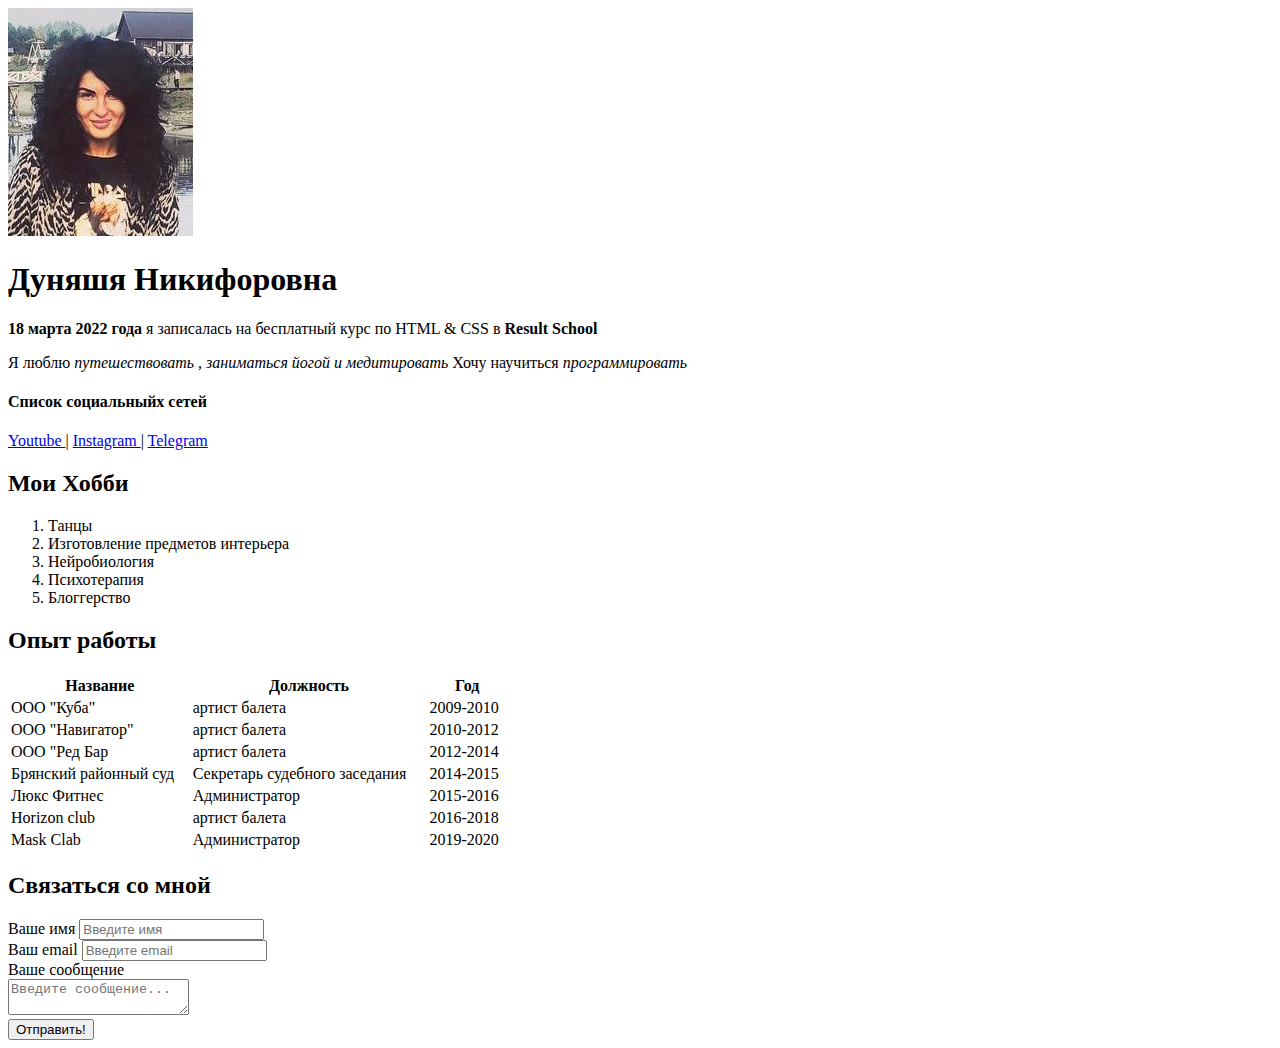
==== index.html @ d711b63f "init" ====
<!DOCTYPE html>
<html lang="en">
  <head>
    <meta charset="UTF-8" />
    <meta http-equiv="X-UA-Compatible" content="IE=edge" />
    <meta name="viewport" content="width=device-width, initial-scale=1.0" />
    <meta name="keywords" content="html, css, resume" />
    <meta name="description" content="Это мой первый сайт" />
    <title>Резюме</title>
  </head>
  <body>
    <img src="lkj.jpg" alt="homework" />

    <h1>Дуняшя Никифоровна</h1>

    <p>
      <strong>18 марта 2022 года</strong> я записалась на бесплатный курс по
      HTML & CSS в <strong> Result School</strong>
    </p>
    <p>
      Я люблю <em>путешествовать , заниматься йогой и медитировать</em> Хочу
      научиться <em> программировать</em>
    </p>

    <h4>Список социальныйх сетей</h4>

    <a
      href="https://www.youtube.com/channel/UC4X-FlMRabBImVGxdIAcnlQ"
      target="_blank"
    >
      Youtube
    </a>
    |
    <a
      href="https://www.instagram.com/invites/contact/?utm_source=ig_contact_invite&utm_medium=user_system_sheet"
      target="_blank"
    >
      Instagram
    </a>

    |
    <a href="https://t.me/Dunyasha_Nikiforovna" target="_blank"> Telegram </a>

    <h2>Мои Хобби</h2>

    <ol>
      <li>Танцы</li>
      <li>Изготовление предметов интерьера</li>
      <li>Нейробиология</li>
      <li>Психотерапия</li>
      <li>Блоггерство</li>
    </ol>

    <h2>Опыт работы</h2>
    <table width="500">
      <thead>
        <tr>
          <th>Название</th>
          <th>Должность</th>
          <th>Год</th>
        </tr>
      </thead>
      <tr>
        <td>ООО "Куба"</td>
        <td>артист балета</td>
        <td>2009-2010</td>
      </tr>

      <tr>
        <td>ООО "Навигатор"</td>
        <td>артист балета</td>
        <td>2010-2012</td>
      </tr>

      <tr>
        <td>ООО "Ред Бар</td>
        <td>артист балета</td>
        <td>2012-2014</td>
      </tr>

      <tr>
        <td>Брянский районный суд</td>
        <td>Секретарь судебного заседания</td>
        <td>2014-2015</td>
      </tr>

      <tr>
        <td>Люкс Фитнес</td>
        <td>Администратор</td>
        <td>2015-2016</td>
      </tr>
      <tr>
        <td>Horizon club</td>
        <td>артист балета</td>
        <td>2016-2018</td>
      </tr>

      <tr>
        <td>Mask Clab</td>
        <td>Администратор</td>
        <td>2019-2020</td>
      </tr>
    </table>

    <h2>Связаться со мной</h2>

    <form>
      <div>
        <label for="text2">Ваше имя</label>
        <input type="text" id="text2" placeholder="Введите имя" />
      </div>
      <div>
        <label for="email">Ваш email</label>
        <input type="email" id="email" placeholder="Введите email" />
      </div>

      <div>
        <label for="massage">Ваше сообщение </label>
        <br />
        <textarea id="massage" placeholder="Введите сообщение..."></textarea>
      </div>
      <div>
        <button type="submit">Отправить!</button>
      </div>
    </form>
  </body>
</html>
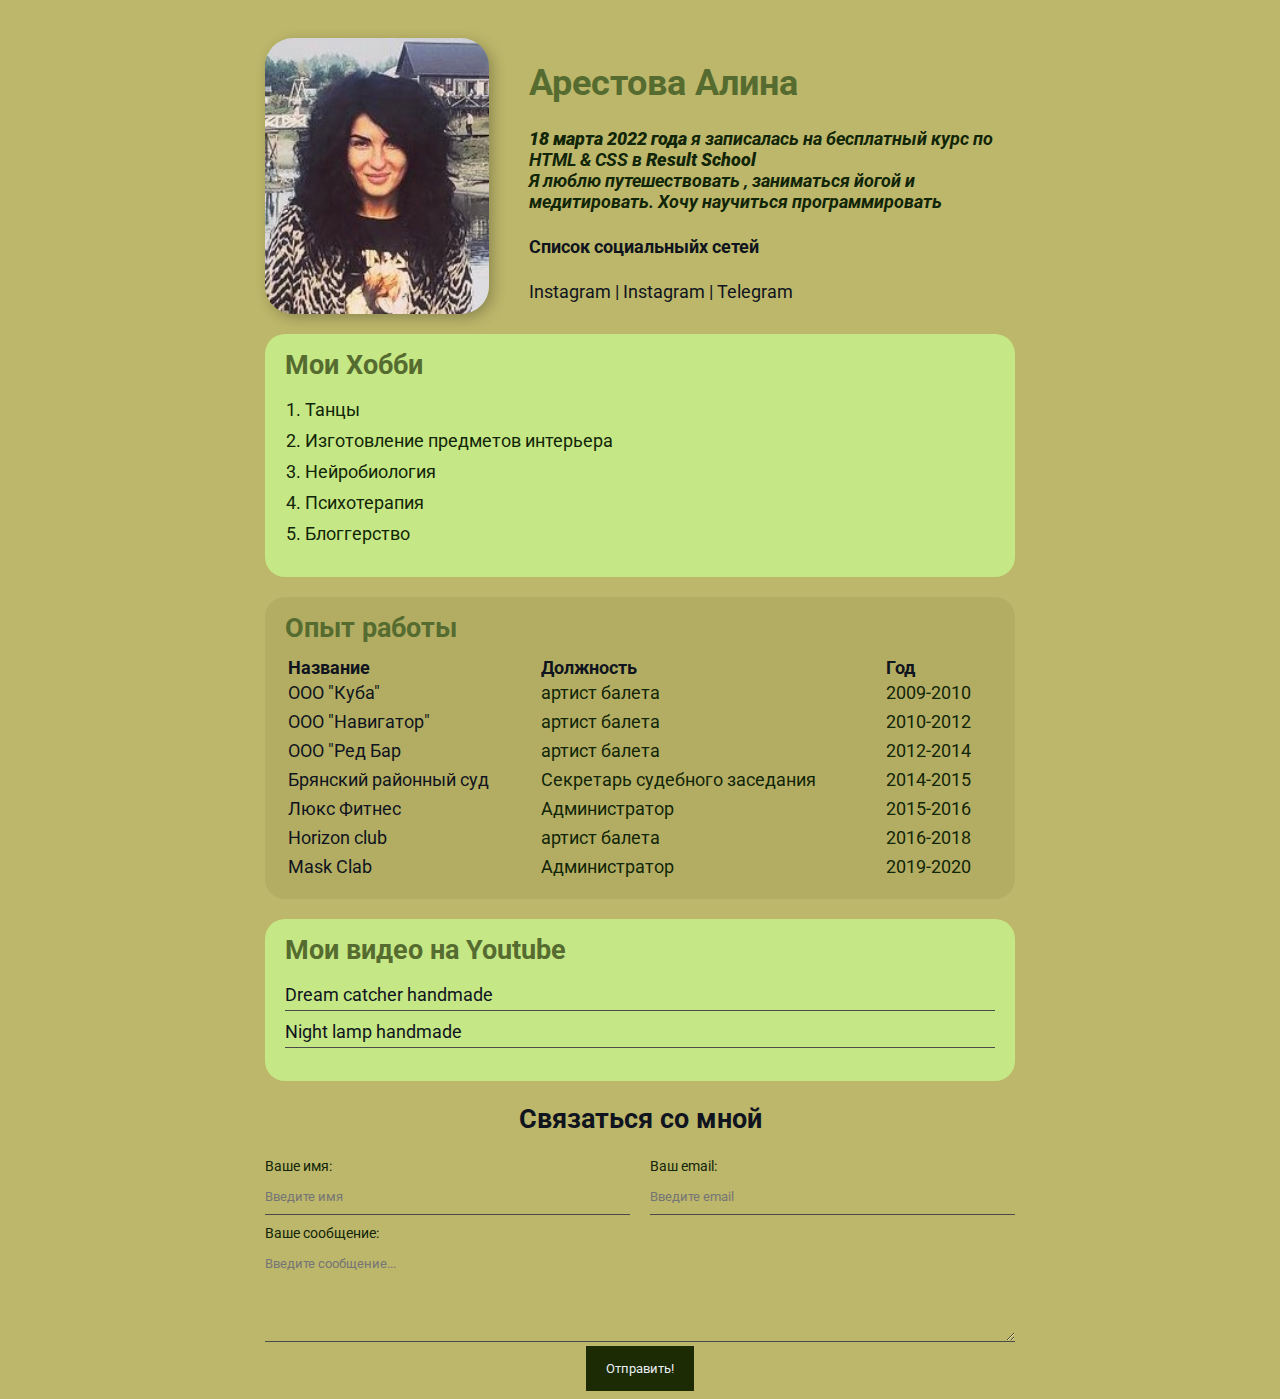
==== commit 9349d775: "Add styles" ====
--- a/index.html
+++ b/index.html
@@ -6,122 +6,156 @@
     <meta name="viewport" content="width=device-width, initial-scale=1.0" />
     <meta name="keywords" content="html, css, resume" />
     <meta name="description" content="Это мой первый сайт" />
+    <link rel="stylesheet" href="styles.css" />
+
     <title>Резюме</title>
   </head>
   <body>
-    <img src="lkj.jpg" alt="homework" />
+    <div class="container">
+      <div class="info">
+        <img src="lkj.jpg" alt="homework" class="avatar" />
 
-    <h1>Дуняшя Никифоровна</h1>
+        <div class="info-text">
+          <h1>Арестова Алина</h1>
 
-    <p>
-      <strong>18 марта 2022 года</strong> я записалась на бесплатный курс по
-      HTML & CSS в <strong> Result School</strong>
-    </p>
-    <p>
-      Я люблю <em>путешествовать , заниматься йогой и медитировать</em> Хочу
-      научиться <em> программировать</em>
-    </p>
+          <p>
+            <strong>18 марта 2022 года</strong> я записалась на бесплатный курс
+            по HTML & CSS в <strong> Result School</strong>
+          </p>
+          <p>
+            Я люблю
+            <em>путешествовать , заниматься йогой и медитировать</em>. Хочу
+            научиться <em> программировать</em>
+          </p>
 
-    <h4>Список социальныйх сетей</h4>
+          <h4>Список социальныйх сетей</h4>
+          <ul class="link-list"></ul>
+          <a
+            href="https://www.instagram.com/invites/contact/?i=q9o0fwrwm19m&utm_content=nei1q2v"
+            target="_blank"
+          >
+            Instagram
+          </a>
+          |
+          <a
+            href="https://www.instagram.com/invites/contact/?utm_source=ig_contact_invite&utm_medium=user_system_sheet"
+            target="_blank"
+          >
+            Instagram
+          </a>
 
-    <a
-      href="https://www.youtube.com/channel/UC4X-FlMRabBImVGxdIAcnlQ"
-      target="_blank"
-    >
-      Youtube
-    </a>
-    |
-    <a
-      href="https://www.instagram.com/invites/contact/?utm_source=ig_contact_invite&utm_medium=user_system_sheet"
-      target="_blank"
-    >
-      Instagram
-    </a>
-
-    |
-    <a href="https://t.me/Dunyasha_Nikiforovna" target="_blank"> Telegram </a>
-
-    <h2>Мои Хобби</h2>
-
-    <ol>
-      <li>Танцы</li>
-      <li>Изготовление предметов интерьера</li>
-      <li>Нейробиология</li>
-      <li>Психотерапия</li>
-      <li>Блоггерство</li>
-    </ol>
-
-    <h2>Опыт работы</h2>
-    <table width="500">
-      <thead>
-        <tr>
-          <th>Название</th>
-          <th>Должность</th>
-          <th>Год</th>
-        </tr>
-      </thead>
-      <tr>
-        <td>ООО "Куба"</td>
-        <td>артист балета</td>
-        <td>2009-2010</td>
-      </tr>
-
-      <tr>
-        <td>ООО "Навигатор"</td>
-        <td>артист балета</td>
-        <td>2010-2012</td>
-      </tr>
-
-      <tr>
-        <td>ООО "Ред Бар</td>
-        <td>артист балета</td>
-        <td>2012-2014</td>
-      </tr>
-
-      <tr>
-        <td>Брянский районный суд</td>
-        <td>Секретарь судебного заседания</td>
-        <td>2014-2015</td>
-      </tr>
-
-      <tr>
-        <td>Люкс Фитнес</td>
-        <td>Администратор</td>
-        <td>2015-2016</td>
-      </tr>
-      <tr>
-        <td>Horizon club</td>
-        <td>артист балета</td>
-        <td>2016-2018</td>
-      </tr>
-
-      <tr>
-        <td>Mask Clab</td>
-        <td>Администратор</td>
-        <td>2019-2020</td>
-      </tr>
-    </table>
-
-    <h2>Связаться со мной</h2>
-
-    <form>
-      <div>
-        <label for="text2">Ваше имя</label>
-        <input type="text" id="text2" placeholder="Введите имя" />
-      </div>
-      <div>
-        <label for="email">Ваш email</label>
-        <input type="email" id="email" placeholder="Введите email" />
+          |
+          <a href="https://t.me/Dunyasha_Nikiforovna" target="_blank">
+            Telegram
+          </a>
+        </div>
       </div>
 
-      <div>
-        <label for="massage">Ваше сообщение </label>
-        <br />
-        <textarea id="massage" placeholder="Введите сообщение..."></textarea>
+      <div class="card bg-green">
+        <h2>Мои Хобби</h2>
+        <link rel="stylesheet" href="styles.css" />
+        <ol class="list">
+          <li>Танцы</li>
+          <li>Изготовление предметов интерьера</li>
+          <li>Нейробиология</li>
+          <li>Психотерапия</li>
+          <li>Блоггерство</li>
+        </ol>
       </div>
-      <div>
-        <button type="submit">Отправить!</button>
+
+      <div class="card bg-yellow">
+        <h2>Опыт работы</h2>
+
+        <table class="table">
+          <thead>
+            <tr>
+              <th>Название</th>
+              <th>Должность</th>
+              <th>Год</th>
+            </tr>
+          </thead>
+          <tr>
+            <td>ООО "Куба"</td>
+            <td>артист балета</td>
+            <td>2009-2010</td>
+          </tr>
+
+          <tr>
+            <td>ООО "Навигатор"</td>
+            <td>артист балета</td>
+            <td>2010-2012</td>
+          </tr>
+
+          <tr>
+            <td>ООО "Ред Бар</td>
+            <td>артист балета</td>
+            <td>2012-2014</td>
+          </tr>
+
+          <tr>
+            <td>Брянский районный суд</td>
+            <td>Секретарь судебного заседания</td>
+            <td>2014-2015</td>
+          </tr>
+
+          <tr>
+            <td>Люкс Фитнес</td>
+            <td>Администратор</td>
+            <td>2015-2016</td>
+          </tr>
+          <tr>
+            <td>Horizon club</td>
+            <td>артист балета</td>
+            <td>2016-2018</td>
+          </tr>
+
+          <tr>
+            <td>Mask Clab</td>
+            <td>Администратор</td>
+            <td>2019-2020</td>
+          </tr>
+        </table>
       </div>
-    </form>
+      <div class="card bg-green">
+        <h2>Мои видео на Youtube</h2>
+        <ul class="link-list">
+          <li>
+            <a href="https://youtu.be/lgILmwUablM" target="_blank"
+              >Dream catcher handmade</a
+            >
+          </li>
+          <li>
+            <a href="https://youtu.be/4t3l-SpxE4U" target="_blank"
+              >Night lamp handmade</a
+            >
+          </li>
+        </ul>
+      </div>
+
+      <form action="/" class="form">
+        <h2>Связаться со мной</h2>
+        <div class="form-row">
+          <div class="form-group">
+            <label for="text2">Ваше имя:</label>
+            <input type="text" id="text2" placeholder="Введите имя" />
+          </div>
+          <div class="form-group">
+            <label for="email">Ваш email:</label>
+            <input type="email" id="email" placeholder="Введите email" />
+          </div>
+        </div>
+
+        <div class="form-group">
+          <label for="massage">Ваше сообщение:</label>
+          <textarea
+            id="massage"
+            cols="30"
+            rows="5"
+            placeholder="Введите сообщение..."
+          ></textarea>
+        </div>
+        <button class="btn" type="submit">Отправить!</button>
+      </form>
+    </div>
   </body>
 </html>
--- a/styles.css
+++ b/styles.css
@@ -0,0 +1,189 @@
+@import url("https://fonts.googleapis.com/css2?family=Roboto&display=swap");
+
+body {
+  font-family: "Roboto", sans-serif;
+  font-size: 18px;
+  font-weight: normal;
+  background: #bdb76b;
+  color: #0f141e;
+}
+
+a {
+  color: #0f141e;
+  text-decoration: none;
+}
+
+a:hover {
+  text-decoration: underline;
+}
+
+a:active {
+  color: aqua;
+}
+
+a:visited {
+  color: gray;
+}
+
+h1 {
+  color: #556b2f;
+}
+.container {
+  max-width: 750px;
+  margin: auto;
+  padding-top: 30px;
+}
+
+.avatar {
+  width: 370px;
+  border-radius: 28px;
+  box-shadow: 4px 4px 14px rgba(0, 0, 0, 0.25);
+}
+
+.info {
+  margin-bottom: 20px;
+  display: flex;
+}
+
+.info-text {
+  margin-left: 40px;
+}
+
+.info-text p {
+  font-style: italic;
+  font-weight: bold;
+  color: rgb(17, 37, 7);
+  margin: 0;
+}
+
+.info text h4 {
+  margin-bottom: 10px;
+}
+
+@media (max-width: 780px) {
+  .info {
+    display: block;
+    text-align: center;
+  }
+}
+.card {
+  border-radius: 20px;
+  padding: 15px 20px;
+  margin-bottom: 20px;
+}
+
+.card h2 {
+  margin-top: 0;
+  margin-bottom: 10px;
+  color: #556b2f;
+}
+.bg-yellow {
+  background: #b3ad63;
+}
+
+.bg-green {
+  background: #c5e785;
+}
+
+.btn {
+  background: #1c2b03;
+  padding: 15px 20px;
+  color: #e9edf5;
+  border: none;
+  font-family: inherit;
+  cursor: pointer;
+  display: block;
+  margin: auto;
+}
+
+.btn:hover {
+  opacity: 0, 8;
+}
+
+.list {
+  padding: 0 20px;
+}
+
+.list li {
+  color: rgb(17, 37, 7);
+  margin-bottom: 10px;
+}
+
+.link-list {
+  list-style: none;
+  padding: 0;
+}
+
+.link-list li {
+  margin-bottom: 10px;
+  border-bottom: 1px solid rgb(75, 75, 75);
+  padding-bottom: 5px;
+}
+
+.table {
+  width: 100%;
+}
+
+th {
+  text-align: left;
+}
+
+.table td {
+  padding-bottom: 5px;
+}
+
+.table td:nth-child(2),
+.table td:nth-child(3) {
+  color: rgb(17, 37, 7);
+}
+
+.form h2 {
+  text-align: center;
+}
+
+.form-row {
+  margin-bottom: 10px;
+  display: flex;
+}
+
+.form-row .form-group {
+  /* display: inline-block; */
+  margin-right: 20px;
+  width: 50%;
+  /* width: calc(50% - 20px); */
+}
+
+.form-row .form-group:last-child {
+  margin-right: 0;
+}
+
+@media (max-width: 780px) {
+  .form-row {
+    display: block;
+  }
+
+  .form-row .form-group {
+    width: 100%;
+    margin-right: 0;
+    margin-bottom: 10px;
+  }
+}
+
+.form-group label {
+  display: block;
+  font-size: 14px;
+  color: rgb(17, 37, 7);
+}
+
+.form-group input,
+.form-group textarea {
+  width: 100%;
+  box-sizing: border-box;
+  border: none;
+  background: transparent;
+  border-bottom: 1px solid rgb(75, 75, 75);
+  color: #000;
+  padding: 15px 0 10px;
+  outline: none;
+  font-family: inherit;
+}
--- a/styles.css
+++ b/styles.css
@@ -0,0 +1,189 @@
+@import url("https://fonts.googleapis.com/css2?family=Roboto&display=swap");
+
+body {
+  font-family: "Roboto", sans-serif;
+  font-size: 18px;
+  font-weight: normal;
+  background: #bdb76b;
+  color: #0f141e;
+}
+
+a {
+  color: #0f141e;
+  text-decoration: none;
+}
+
+a:hover {
+  text-decoration: underline;
+}
+
+a:active {
+  color: aqua;
+}
+
+a:visited {
+  color: gray;
+}
+
+h1 {
+  color: #556b2f;
+}
+.container {
+  max-width: 750px;
+  margin: auto;
+  padding-top: 30px;
+}
+
+.avatar {
+  width: 370px;
+  border-radius: 28px;
+  box-shadow: 4px 4px 14px rgba(0, 0, 0, 0.25);
+}
+
+.info {
+  margin-bottom: 20px;
+  display: flex;
+}
+
+.info-text {
+  margin-left: 40px;
+}
+
+.info-text p {
+  font-style: italic;
+  font-weight: bold;
+  color: rgb(17, 37, 7);
+  margin: 0;
+}
+
+.info text h4 {
+  margin-bottom: 10px;
+}
+
+@media (max-width: 780px) {
+  .info {
+    display: block;
+    text-align: center;
+  }
+}
+.card {
+  border-radius: 20px;
+  padding: 15px 20px;
+  margin-bottom: 20px;
+}
+
+.card h2 {
+  margin-top: 0;
+  margin-bottom: 10px;
+  color: #556b2f;
+}
+.bg-yellow {
+  background: #b3ad63;
+}
+
+.bg-green {
+  background: #c5e785;
+}
+
+.btn {
+  background: #1c2b03;
+  padding: 15px 20px;
+  color: #e9edf5;
+  border: none;
+  font-family: inherit;
+  cursor: pointer;
+  display: block;
+  margin: auto;
+}
+
+.btn:hover {
+  opacity: 0, 8;
+}
+
+.list {
+  padding: 0 20px;
+}
+
+.list li {
+  color: rgb(17, 37, 7);
+  margin-bottom: 10px;
+}
+
+.link-list {
+  list-style: none;
+  padding: 0;
+}
+
+.link-list li {
+  margin-bottom: 10px;
+  border-bottom: 1px solid rgb(75, 75, 75);
+  padding-bottom: 5px;
+}
+
+.table {
+  width: 100%;
+}
+
+th {
+  text-align: left;
+}
+
+.table td {
+  padding-bottom: 5px;
+}
+
+.table td:nth-child(2),
+.table td:nth-child(3) {
+  color: rgb(17, 37, 7);
+}
+
+.form h2 {
+  text-align: center;
+}
+
+.form-row {
+  margin-bottom: 10px;
+  display: flex;
+}
+
+.form-row .form-group {
+  /* display: inline-block; */
+  margin-right: 20px;
+  width: 50%;
+  /* width: calc(50% - 20px); */
+}
+
+.form-row .form-group:last-child {
+  margin-right: 0;
+}
+
+@media (max-width: 780px) {
+  .form-row {
+    display: block;
+  }
+
+  .form-row .form-group {
+    width: 100%;
+    margin-right: 0;
+    margin-bottom: 10px;
+  }
+}
+
+.form-group label {
+  display: block;
+  font-size: 14px;
+  color: rgb(17, 37, 7);
+}
+
+.form-group input,
+.form-group textarea {
+  width: 100%;
+  box-sizing: border-box;
+  border: none;
+  background: transparent;
+  border-bottom: 1px solid rgb(75, 75, 75);
+  color: #000;
+  padding: 15px 0 10px;
+  outline: none;
+  font-family: inherit;
+}
